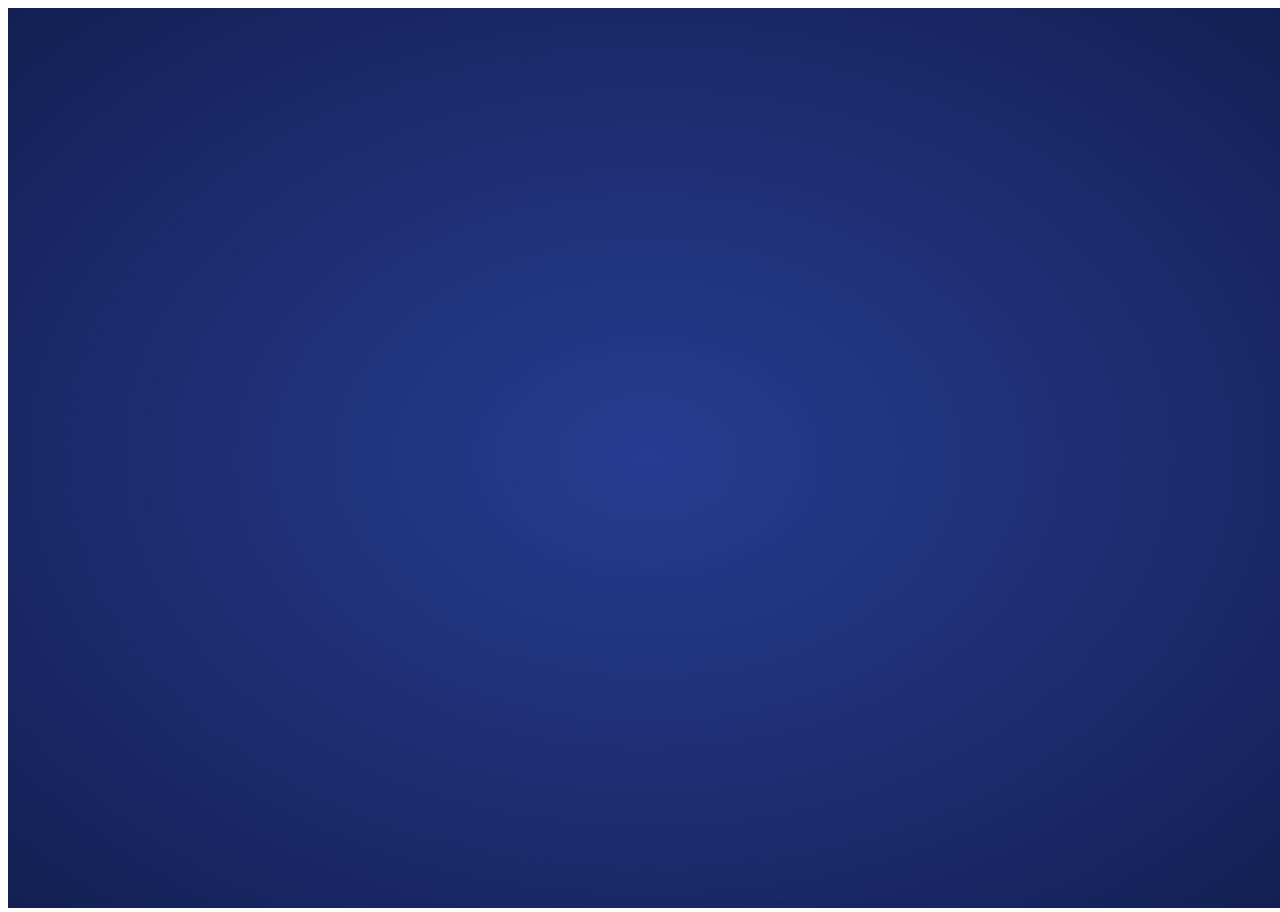
==== circle.html @ 579fa3c3 "Add files via upload" ====
<!DOCTYPE html>
<html lang="en">
    <head>
    <meta charset="UTF-8">
    <meta name="viewport" content="width=device-width, initial-scale=1.0">
    <meta http-equiv="X-UA-Compatible" content="ie=edge">
    <link rel="stylesheet" href="./circle.css" />
    <title>Document</title>
    <script src="./circle.js" crossorigin="anonymous"></script>    
    </head>
    <body>
      <div class="bg">
        <div class="content avatar">
          <div class="image-wrapper">
            <div class="image"></div>
            <div class="flare f-anim1"></div>
            <div class="flare f-anim2"></div>
            <div class="flare f-anim3"></div>
          </div>
        </div>	
        <svg width='1000' height='500' id="radar"></svg>
      </div>
      <div class="content">
        <div>
          
        </div>
      </div>	
    </body>
</html>
---- circle.css ----
body, html{
	height:100%;
	width:100%;
}
.image-wrapper{
	
	.image{
		border-radius:300px;
		position:relative;
		z-index:1;
	}
	.flare{
		position:absolute;
		margin-left: auto;
		margin-right: auto;
		left: 0;
		right: 0;
		top:50%;
		transform:translate(0, -50%) scale(1);
		background:#708dda;
		border-radius:300px;
		z-index:0;
		
	}
	
	.f-anim1{
		transform:translate(0, -50%) scale(0);
		animation:flareScale 1.8s .5s infinite ease-out;
	}
	
	.f-anim2{
		transform:translate(0, -50%) scale(0);
		animation:flareScale 1.8s infinite ease-out;
	}
	
	.f-anim3{
		transform:translate(0, -50%) scale(0);
		animation:flareScaleBig 1.8s infinite ease-out;
	}
}

#radar{
	width:100%;
	height:100%;

}

.bg{
	background: radial-gradient(#273c91, #132054);
	background: -webkit-radial-gradient(#273c91, #132054);
	width:100%;
	height:100%;
}

.bullet-opacity-1{
		animation-name: opacity;
    animation-duration: 2s;
    animation-iteration-count: infinite;
    animation-timing-function: ease-out;
}

.bullet-opacity-2{
		animation-name: opacity;
    animation-duration: 5s;
    animation-iteration-count: infinite;
    animation-timing-function: ease-out;
}

.bullet-opacity-3{
		animation-name: opacity;
    animation-duration: 10s;
    animation-iteration-count: infinite;
    animation-timing-function: ease-out;
}

.bullet-opacity-4{
		animation-name: opacity;
    animation-duration: 15s;
    animation-iteration-count: infinite;
    animation-timing-function: ease-out;
}

.line-1{
		animation-name: rotate;
    animation-duration: 9.3s;
    animation-iteration-count: infinite;
    animation-timing-function: linear;
}

.line-2{
	animation-name: rotate;
    animation-duration: 15s;
    animation-iteration-count: infinite;
    animation-timing-function: linear;
}

.line-3{
	animation-name: rotate;
    animation-duration: 25s;
    animation-iteration-count: infinite;
    animation-timing-function: linear;
}

.content{
	position:absolute;
	top:0;
	left:0;
	display: flex;
  align-items: center;
  justify-content: center;
	width:100%;
	height:100%;
}

@keyframes rotate {
    0%   {transform: rotate(0deg) scale(1);}
		50% {transform: rotate(180deg) scale(.95);}
    100% {transform: rotate(360deg) scale(1);}
}

@keyframes opacity {
    0%   {opacity: 1;}
    50% {opacity: .7;}
		100% {opacity: 1;}
}

@keyframes flareScale {
	0%{
	 transform:translate(0, -50%) scale(.3);
	}
	100%{
		transform:translate(0, -50%) scale(1.6);
		opacity:0;
	}
}

@keyframes flareScaleBig {
	0%{
	 transform:translate(0, -50%) scale(.3);
		opacity:.5;
	}
	100%{
		transform:translate(0, -50%) scale(3);
		opacity:0;
	}
}
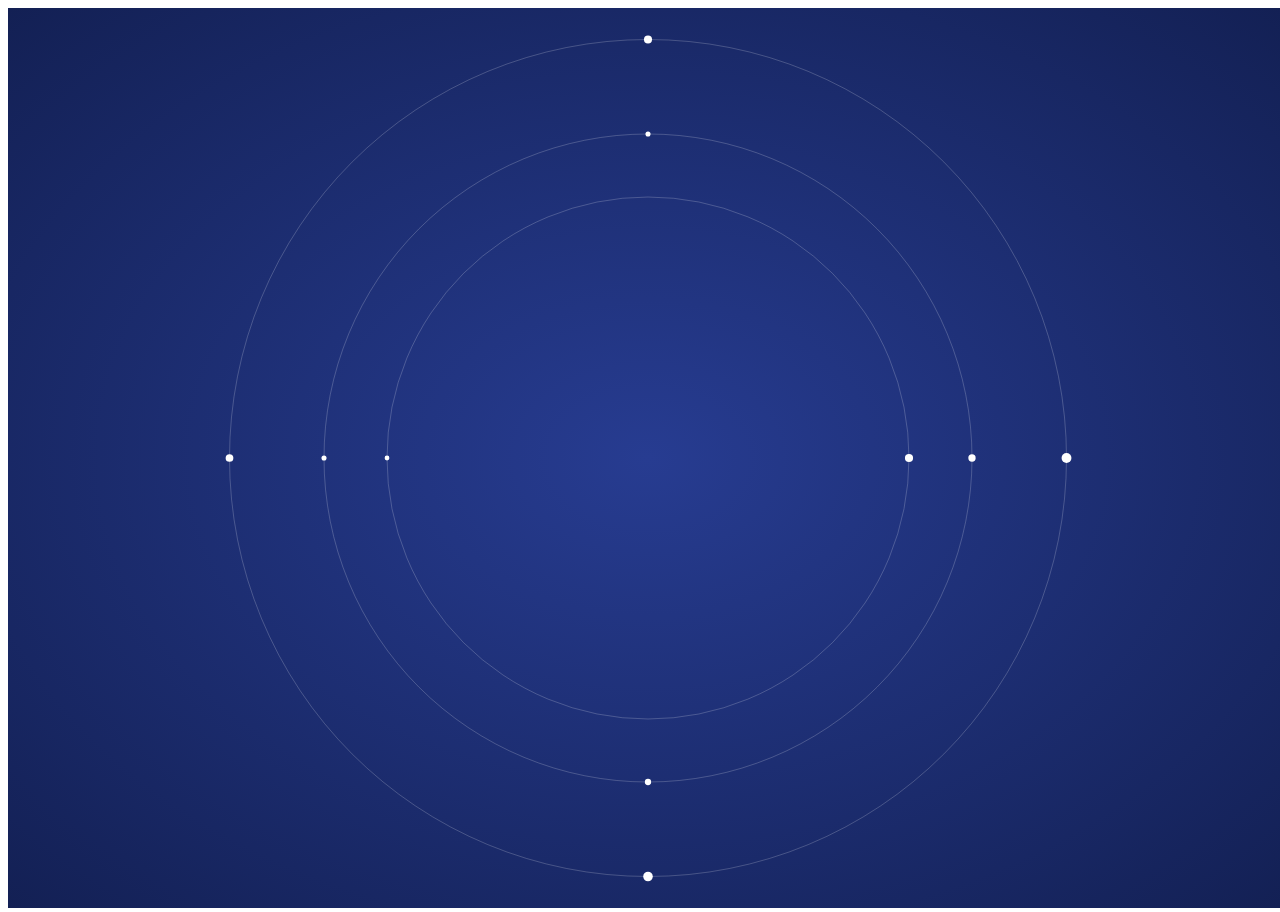
==== commit 75126902: "Update circle.html" ====
--- a/circle.html
+++ b/circle.html
@@ -5,8 +5,7 @@
     <meta name="viewport" content="width=device-width, initial-scale=1.0">
     <meta http-equiv="X-UA-Compatible" content="ie=edge">
     <link rel="stylesheet" href="./circle.css" />
-    <title>Document</title>
-    <script src="./circle.js" crossorigin="anonymous"></script>    
+    <title>Document</title>   
     </head>
     <body>
       <div class="bg">
@@ -24,7 +23,8 @@
         <div>
           
         </div>
-      </div>	
+      </div>
+    <script src="./circle.js" crossorigin="anonymous"></script>         
     </body>
 </html>  
-  +  
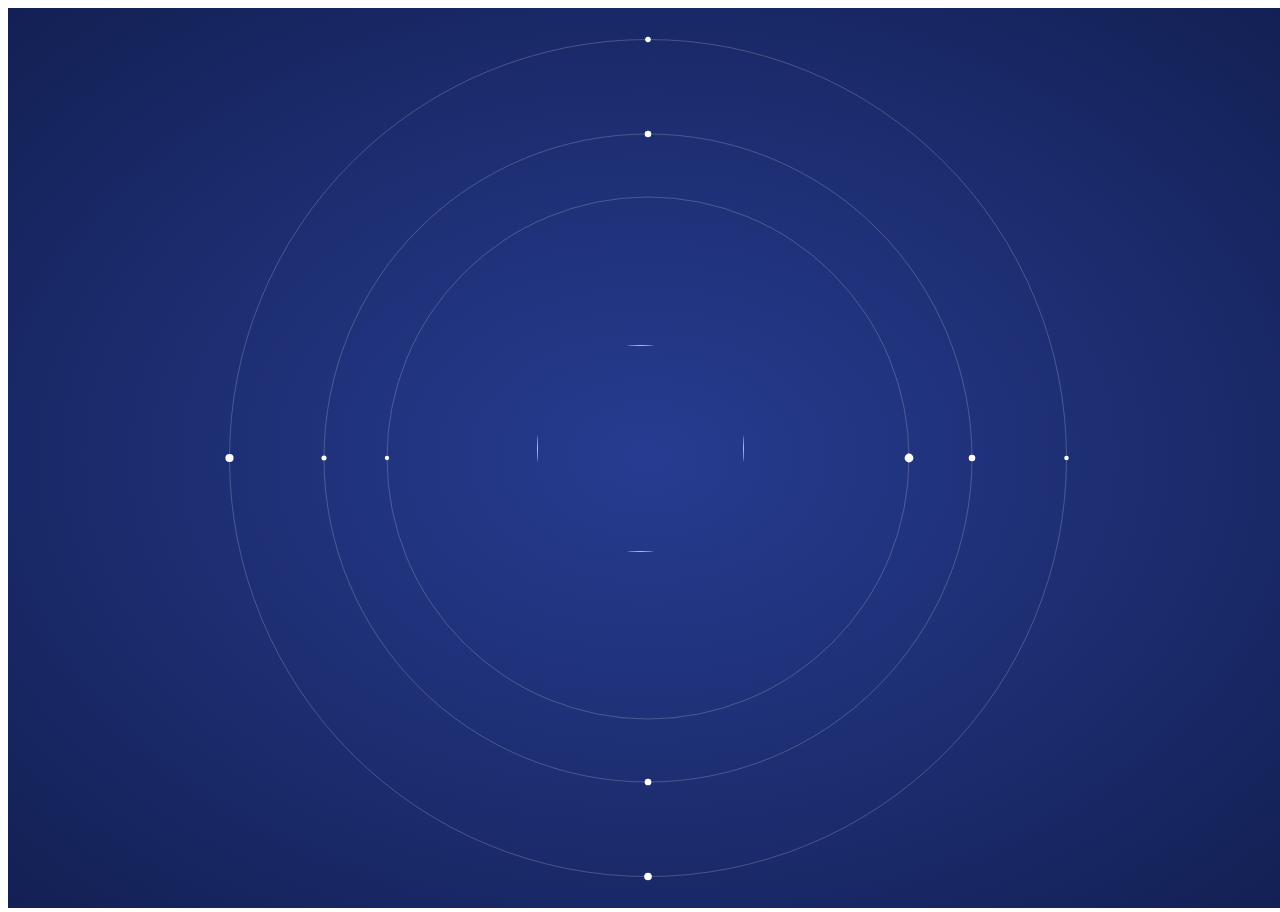
==== commit 6a23dce5: "Update circle.html" ====
--- a/circle.html
+++ b/circle.html
@@ -11,7 +11,7 @@
       <div class="bg">
         <div class="content avatar">
           <div class="image-wrapper">
-            <div class="image"></div>
+            <div><img class="image" src=""></div>
             <div class="flare f-anim1"></div>
             <div class="flare f-anim2"></div>
             <div class="flare f-anim3"></div>
